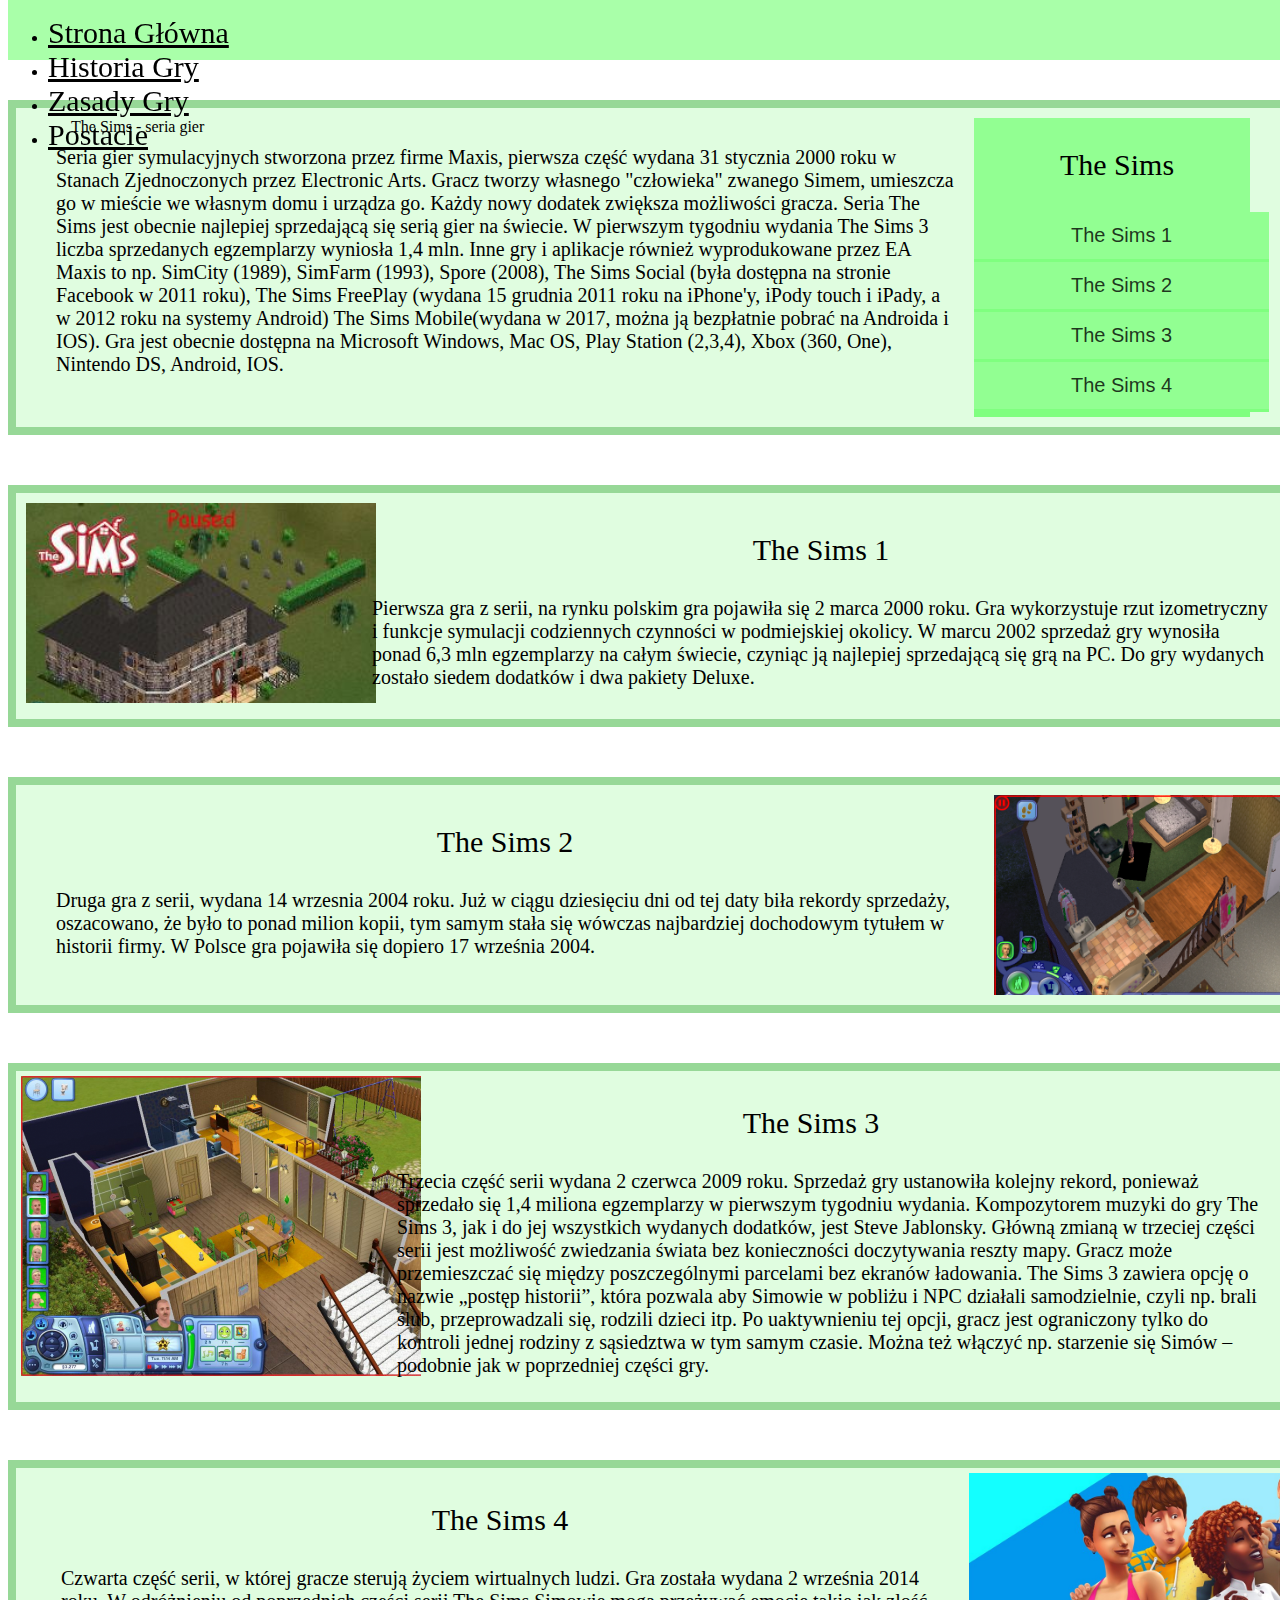
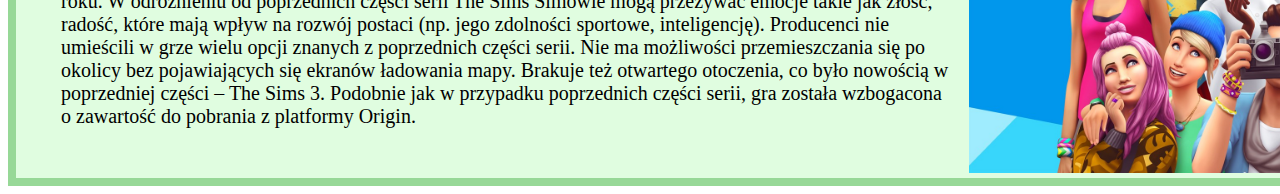
==== index.html @ f1858ad2 "hist" ====
<!DOCTYPE html>
<html lang="en">
<head>
    <meta charset="UTF-8">
    <meta name="viewport" content="width=device-width, initial-scale=1.0">
    <title>The Sims - Strona Główna</title>
    <link rel="stylesheet" href="https://cdn.jsdelivr.net/npm/bootstrap@4.5.3/dist/css/bootstrap.min.css" integrity="sha384-TX8t27EcRE3e/ihU7zmQxVncDAy5uIKz4rEkgIXeMed4M0jlfIDPvg6uqKI2xXr2" crossorigin="anonymous">
    <link rel="stylesheet" href="style.css">
</head>
<body>
  <div id="menu" class="container-fluid background-menu nawigacja">
      <ul class="nav justify-content-center">
        <li class="nav-item">
          <a class="btn nav-link justify-content-center buton" href="index.html">Strona Główna</a>
        </li>
        <li class="nav-item">
          <a class="btn nav-link buton" href="historia.html">Historia Gry</a>
        </li>
        <li class="nav-item">
          <a class="btn nav-link buton" href="zasady.html">Zasady Gry</a>
        </li>
        <li class="nav-item">
            <a class="btn nav-link buton" href="postacie.html">Postacie</a>
        </li>
      </ul>
  </div>

  <div class="ramka">
    <div>
      <div class="h1 tytul3">The Sims - seria gier</div>
      <div class="tekst">Seria gier symulacyjnych stworzona przez firme Maxis, pierwsza część wydana 31 stycznia 2000 roku w Stanach Zjednoczonych przez Electronic Arts. Gracz tworzy własnego "człowieka" zwanego Simem, umieszcza go w mieście we własnym domu i urządza go. Każdy nowy dodatek zwiększa możliwości gracza. Seria The Sims jest obecnie najlepiej sprzedającą się serią gier na świecie. W pierwszym tygodniu wydania The Sims 3 liczba sprzedanych egzemplarzy wyniosła 1,4 mln. Inne gry i aplikacje również wyprodukowane przez EA Maxis to np. SimCity (1989), SimFarm (1993), Spore (2008), The Sims Social (była dostępna na stronie Facebook w 2011 roku), The Sims FreePlay (wydana 15 grudnia 2011 roku na iPhone'y, iPody touch i iPady, a w 2012 roku na systemy Android) The Sims Mobile(wydana w 2017, można ją bezpłatnie pobrać na Androida i IOS). Gra jest obecnie dostępna na Microsoft Windows, Mac OS, Play Station (2,3,4), Xbox (360, One), Nintendo DS, Android, IOS.</div>
    </div>
    <div class="naw2">
      <div class="row col-sm- col-md-6 col-lg-12">
        <div> 
          <p class="tytul2">The Sims</p>
        </div>
        <div>
          <button class="btn opcje">The Sims 1</button>
        </div>
        <div>
          <button class="btn opcje">The Sims 2</button>
        </div>
        <div>
          <button class="btn opcje">The Sims 3</button>
        </div>
        <div>
          <button class="btn opcje">The Sims 4</button>
        </div>
      </div>
    </div>
  </div>
  
  <div class="ramka2">
    <div>
      <div class="zdjecie1"> </div>
    </div>
    <div>
      <div>
        <p class="h2 tytul4">The Sims 1</p>
      </div>
      <div>
        <p class="tekst2">Pierwsza gra z serii, na rynku polskim gra pojawiła się 2 marca 2000 roku. Gra wykorzystuje rzut izometryczny i funkcje symulacji codziennych czynności w podmiejskiej okolicy. W marcu 2002 sprzedaż gry wynosiła ponad 6,3 mln egzemplarzy na całym świecie, czyniąc ją najlepiej sprzedającą się grą na PC. Do gry wydanych zostało siedem dodatków i dwa pakiety Deluxe.</p>
      </div>
    </div>
  </div>

  <div class="ramka3">
    <div>
      <div>
        <p class="h2 tytul5">The Sims 2</p>
      </div>
      <div>
        <p class="tekst3">Druga gra z serii, wydana 14 wrzesnia 2004 roku. Już w ciągu dziesięciu dni od tej daty biła rekordy sprzedaży, oszacowano, że było to ponad milion kopii, tym samym stała się wówczas najbardziej dochodowym tytułem w historii firmy. W Polsce gra pojawiła się dopiero 17 września 2004.</p>
      </div>
    </div>
    <div>
      <div class="zdjecie2"> </div>
    </div>
  </div>

  <div class="ramka4">
    <div>
      <div class="zdjecie3"> </div>
    </div>
    <div>
      <div>
        <p class="h2 tytul6">The Sims 3</p>
      </div>
      <div>
        <p class="tekst4">Trzecia część serii wydana 2 czerwca 2009 roku. Sprzedaż gry ustanowiła kolejny rekord, ponieważ sprzedało się 1,4 miliona egzemplarzy w pierwszym tygodniu wydania. Kompozytorem muzyki do gry The Sims 3, jak i do jej wszystkich wydanych dodatków, jest Steve Jablonsky. Główną zmianą w trzeciej części serii jest możliwość zwiedzania świata bez konieczności doczytywania reszty mapy. Gracz może przemieszczać się między poszczególnymi parcelami bez ekranów ładowania. The Sims 3 zawiera opcję o nazwie „postęp historii”, która pozwala aby Simowie w pobliżu i NPC działali samodzielnie, czyli np. brali ślub, przeprowadzali się, rodzili dzieci itp. Po uaktywnieniu tej opcji, gracz jest ograniczony tylko do kontroli jednej rodziny z sąsiedztwa w tym samym czasie. Można też włączyć np. starzenie się Simów – podobnie jak w poprzedniej części gry.</p>
      </div>
    </div>
  </div>

  <div class="ramka5">
    <div>
      <div>
        <p class="h2 tytul7">The Sims 4</p>
      </div>
      <div>
        <p class="tekst5">Czwarta część serii, w której gracze sterują życiem wirtualnych ludzi. Gra została wydana 2 września 2014 roku. W odróżnieniu od poprzednich części serii The Sims Simowie mogą przeżywać emocje takie jak złość, radość, które mają wpływ na rozwój postaci (np. jego zdolności sportowe, inteligencję). Producenci nie umieścili w grze wielu opcji znanych z poprzednich części serii. Nie ma możliwości przemieszczania się po okolicy bez pojawiających się ekranów ładowania mapy. Brakuje też otwartego otoczenia, co było nowością w poprzedniej części – The Sims 3. Podobnie jak w przypadku poprzednich części serii, gra została wzbogacona o zawartość do pobrania z platformy Origin.</p>
      </div>
    </div>
    <div>
      <div class="zdjecie4"> </div>
    </div>
  </div>

</body>
</html>
---- style.css ----
.nawigacja {
    background-color: #92ff92c9;
    height: 60px;
    width: 100%;
}

.buton {
    color: black;
    width: 250px;
    height: 60px;
    font-size: 30px;
    text-align: center;
}

#menu {
    position: fixed;
    top: 0;
    width: 100%;
}

img {
    width: 100%;
    height: 100%;
}

.ramka {
    display: grid;
    grid-template-columns: 75% 25%;
    background-color: #e0fde0;
    padding: 10px;
    width: 100%;
    border: 8px solid #97d897;
    margin-top: 100px;
}

.tytul3 {
    margin-left: 45px;
}

.tekst {
    margin-top: 10px;
    margin-left: 30px;
    margin-right: 20px;
    color: rgb(0, 0, 0);
    text-align: left;
    font-size: 20px;
}

.naw2 {
    background-color: #92ff92;
    margin-right: 40px;
    border-bottom: 5px solid #7fff7f;
}

.tytul2 {
    font-size: 30px;
    margin-left: 10px;
    text-align: center;
}

.opcje {
    border: none;
    border-bottom: 3px solid #7fff7f;
    background-color:  #92ff92;
    color: rgba(0, 0, 0, 0.8);
    width: 295px;
    height: 50px;
    font-size: 20px;
}

.btn:hover {
    background-color: #6dff41;
}

.tytul4 {
    font-size: 30px;
    margin-left: 10px;
    text-align: center;
}

.ramka2 {
    display: grid;
    grid-template-columns: 25% 75%;
    background-color: #e0fde0;
    padding: 10px;
    width: 100%;
    border: 8px solid #97d897;
    margin-top: 50px;
}

.tekst2 {
    margin-top: 10px;
    margin-left: 30px;
    margin-right: 20px;
    color: rgb(0, 0, 0);
    text-align: left;
    font-size: 20px;
}

.zdjecie1 {
    background-image: url(./img/ts1/klkjg.jpg);
    background-repeat: no-repeat;
    background-size: cover;
    width: 350px;
    height: 200px;
}

.ramka3 {
    display: grid;
    grid-template-columns: 75% 25%;
    background-color: #e0fde0;
    padding: 10px;
    width: 100%;
    border: 8px solid #97d897;
    margin-top: 50px;
}

.tytul5 {
    font-size: 30px;
    margin-left: 10px;
    text-align: center;
}

.tekst3 {
    margin-top: 10px;
    margin-left: 30px;
    margin-right: 20px;
    color: rgb(0, 0, 0);
    text-align: left;
    font-size: 20px;
}

.zdjecie2 {
    background-image: url(./img/ts2/Zrzut\ ekranu\ \(12\).png);
    background-repeat: no-repeat;
    background-size: cover;
    width: 350px;
    height: 200px;
    margin-left: 20px;
}

.ramka4 {
    display: grid;
    grid-template-columns: 25% 75%;
    background-color: #e0fde0;
    padding: 5px;
    width: 100%;
    border: 8px solid #97d897;
    margin-top: 50px;
}

.zdjecie3 {
    background-image: url(./img/ts3/ingame_16x9.jpg);
    background-repeat: no-repeat;
    background-size: cover;
    width: 400px;
    height: 300px;
}

.tytul6 {
    font-size: 30px;
    text-align: center;
}

.tekst4 {
    margin-top: 10px;
    margin-left: 60px;
    margin-right: 20px;
    color: rgb(0, 0, 0);
    text-align: left;
    font-size: 20px;
}

.ramka5 {
    display: grid;
    grid-template-columns: 75% 25%;
    background-color: #e0fde0;
    padding: 5px;
    width: 100%;
    border: 8px solid #97d897;
    margin-top: 50px;
}

.tytul7 {
    font-size: 30px;
    margin-left: 10px;
    text-align: center;
}

.tekst5 {
    margin-top: 10px;
    margin-right: 20px;
    margin-left: 40px;
    color: rgb(0, 0, 0);
    text-align: left;
    font-size: 20px;
}

.zdjecie4 {
    background-image: url(./img/ts4/the-sims.jpg);
    background-repeat: no-repeat;
    background-size: cover;
    width: 400px;
    height: 300px;
}
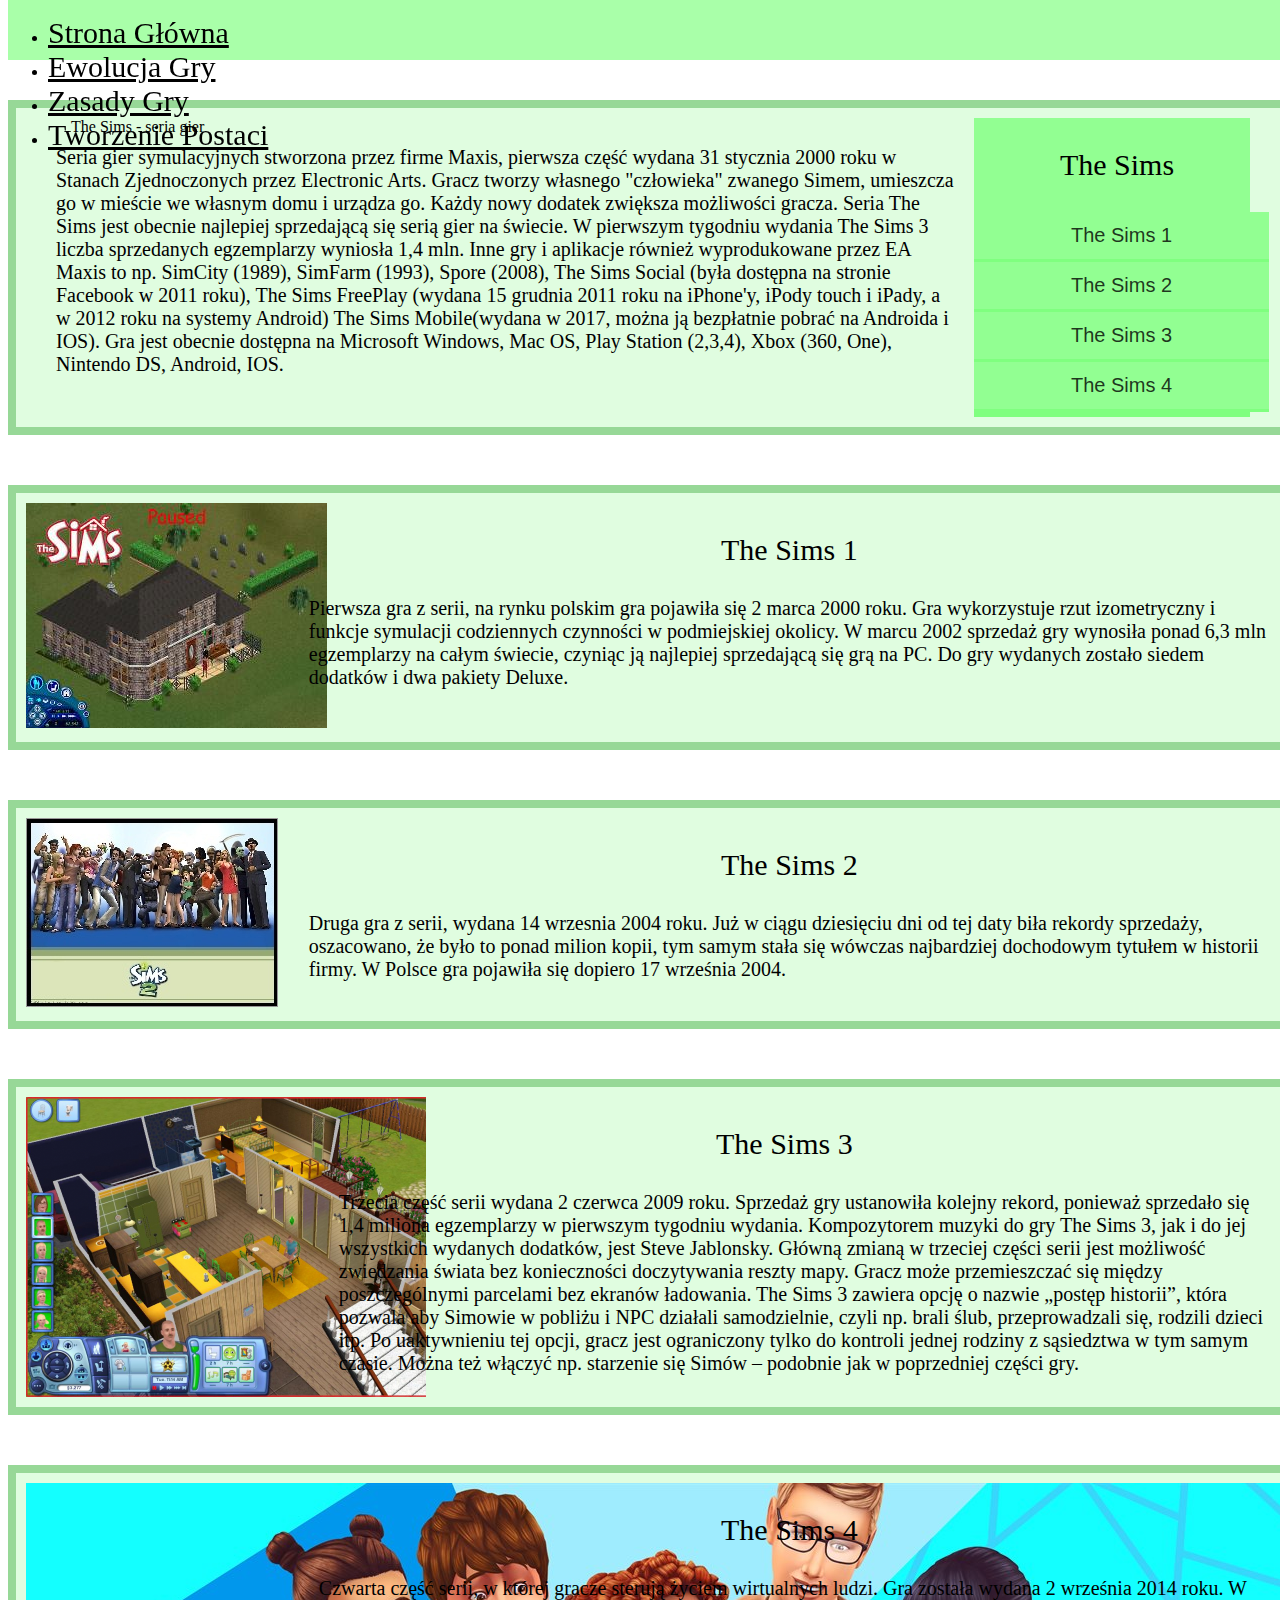
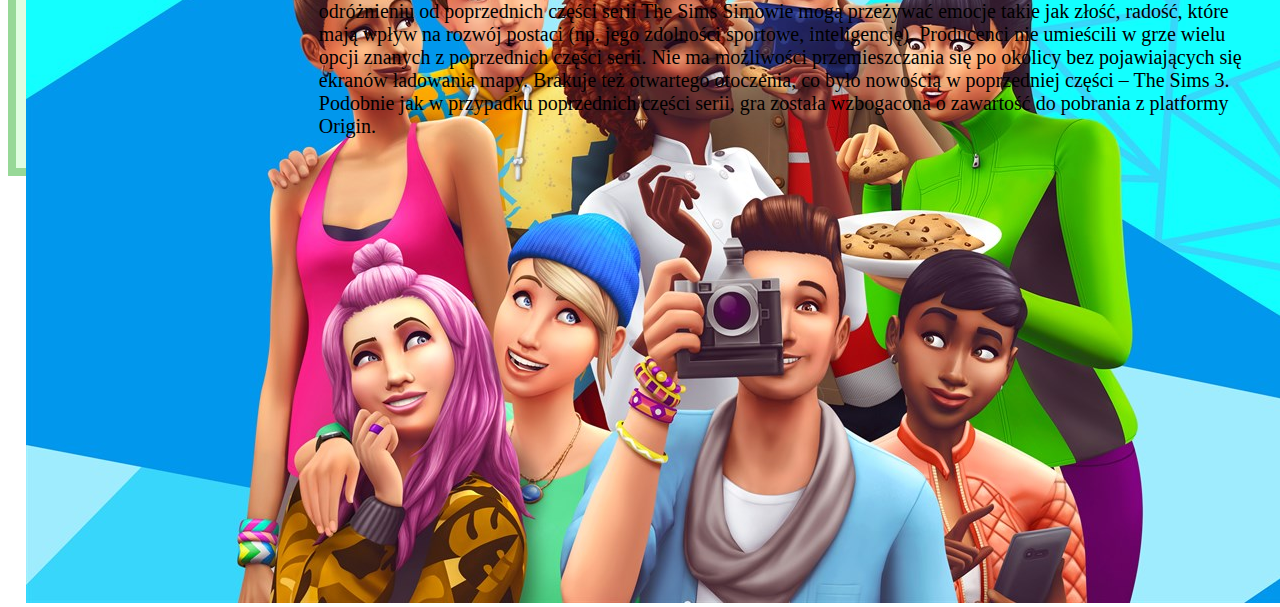
==== commit b655bdf7: "galeria" ====
--- a/index.html
+++ b/index.html
@@ -14,13 +14,13 @@
           <a class="btn nav-link justify-content-center buton" href="index.html">Strona Główna</a>
         </li>
         <li class="nav-item">
-          <a class="btn nav-link buton" href="historia.html">Historia Gry</a>
+          <a class="btn nav-link buton" href="ewolucja.html">Ewolucja Gry</a>
         </li>
         <li class="nav-item">
           <a class="btn nav-link buton" href="zasady.html">Zasady Gry</a>
         </li>
         <li class="nav-item">
-            <a class="btn nav-link buton" href="postacie.html">Postacie</a>
+            <a class="btn nav-link buton" href="postacie.html">Tworzenie Postaci</a>
         </li>
       </ul>
   </div>
@@ -53,7 +53,7 @@
   
   <div class="ramka2">
     <div>
-      <div class="zdjecie1"> </div>
+      <div><img src="./img/ts1/klkjg.jpg" alt=""> </div>
     </div>
     <div>
       <div>
@@ -65,7 +65,10 @@
     </div>
   </div>
 
-  <div class="ramka3">
+  <div class="ramka2">
+    <div>
+      <div class="zdjecie2"><img src="./img/ts2/postacie-2-sims-the-policjant.jpeg" alt=""> </div>
+    </div>
     <div>
       <div>
         <p class="h2 tytul5">The Sims 2</p>
@@ -74,12 +77,9 @@
         <p class="tekst3">Druga gra z serii, wydana 14 wrzesnia 2004 roku. Już w ciągu dziesięciu dni od tej daty biła rekordy sprzedaży, oszacowano, że było to ponad milion kopii, tym samym stała się wówczas najbardziej dochodowym tytułem w historii firmy. W Polsce gra pojawiła się dopiero 17 września 2004.</p>
       </div>
     </div>
-    <div>
-      <div class="zdjecie2"> </div>
-    </div>
   </div>
 
-  <div class="ramka4">
+  <div class="ramka2">
     <div>
       <div class="zdjecie3"> </div>
     </div>
@@ -93,7 +93,10 @@
     </div>
   </div>
 
-  <div class="ramka5">
+  <div class="ramka2">
+    <div>
+      <div class="zdjecie4"><img src="./img/ts4/the-sims.jpg" alt=""> </div>
+    </div>
     <div>
       <div>
         <p class="h2 tytul7">The Sims 4</p>
@@ -102,9 +105,6 @@
         <p class="tekst5">Czwarta część serii, w której gracze sterują życiem wirtualnych ludzi. Gra została wydana 2 września 2014 roku. W odróżnieniu od poprzednich części serii The Sims Simowie mogą przeżywać emocje takie jak złość, radość, które mają wpływ na rozwój postaci (np. jego zdolności sportowe, inteligencję). Producenci nie umieścili w grze wielu opcji znanych z poprzednich części serii. Nie ma możliwości przemieszczania się po okolicy bez pojawiających się ekranów ładowania mapy. Brakuje też otwartego otoczenia, co było nowością w poprzedniej części – The Sims 3. Podobnie jak w przypadku poprzednich części serii, gra została wzbogacona o zawartość do pobrania z platformy Origin.</p>
       </div>
     </div>
-    <div>
-      <div class="zdjecie4"> </div>
-    </div>
   </div>
 
 </body>
--- a/style.css
+++ b/style.css
@@ -7,7 +7,7 @@
 
 .buton {
     color: black;
-    width: 250px;
+    width: 350px;
     height: 60px;
     font-size: 30px;
     text-align: center;
@@ -17,11 +17,6 @@
     position: fixed;
     top: 0;
     width: 100%;
-}
-
-img {
-    width: 100%;
-    height: 100%;
 }
 
 .ramka {
@@ -81,7 +76,7 @@
 
 .ramka2 {
     display: grid;
-    grid-template-columns: 25% 75%;
+    grid-template-columns: 20% 80%;
     background-color: #e0fde0;
     padding: 10px;
     width: 100%;
@@ -96,24 +91,6 @@
     color: rgb(0, 0, 0);
     text-align: left;
     font-size: 20px;
-}
-
-.zdjecie1 {
-    background-image: url(./img/ts1/klkjg.jpg);
-    background-repeat: no-repeat;
-    background-size: cover;
-    width: 350px;
-    height: 200px;
-}
-
-.ramka3 {
-    display: grid;
-    grid-template-columns: 75% 25%;
-    background-color: #e0fde0;
-    padding: 10px;
-    width: 100%;
-    border: 8px solid #97d897;
-    margin-top: 50px;
 }
 
 .tytul5 {
@@ -132,22 +109,8 @@
 }
 
 .zdjecie2 {
-    background-image: url(./img/ts2/Zrzut\ ekranu\ \(12\).png);
-    background-repeat: no-repeat;
-    background-size: cover;
-    width: 350px;
-    height: 200px;
-    margin-left: 20px;
-}
-
-.ramka4 {
-    display: grid;
-    grid-template-columns: 25% 75%;
-    background-color: #e0fde0;
-    padding: 5px;
     width: 100%;
-    border: 8px solid #97d897;
-    margin-top: 50px;
+    height: 100%;
 }
 
 .zdjecie3 {
@@ -172,16 +135,6 @@
     font-size: 20px;
 }
 
-.ramka5 {
-    display: grid;
-    grid-template-columns: 75% 25%;
-    background-color: #e0fde0;
-    padding: 5px;
-    width: 100%;
-    border: 8px solid #97d897;
-    margin-top: 50px;
-}
-
 .tytul7 {
     font-size: 30px;
     margin-left: 10px;
@@ -198,9 +151,18 @@
 }
 
 .zdjecie4 {
-    background-image: url(./img/ts4/the-sims.jpg);
-    background-repeat: no-repeat;
-    background-size: cover;
-    width: 400px;
+    width: 300px;
+    height: 200px;
+}
+
+.galeria1 {
+    display: grid;
+    grid-template-columns: auto auto auto auto auto;
+    grid-column-gap: 10px;
+    grid-row: 10px;
+}
+
+.item1 {
+    width: 250px;
     height: 300px;
-}
+}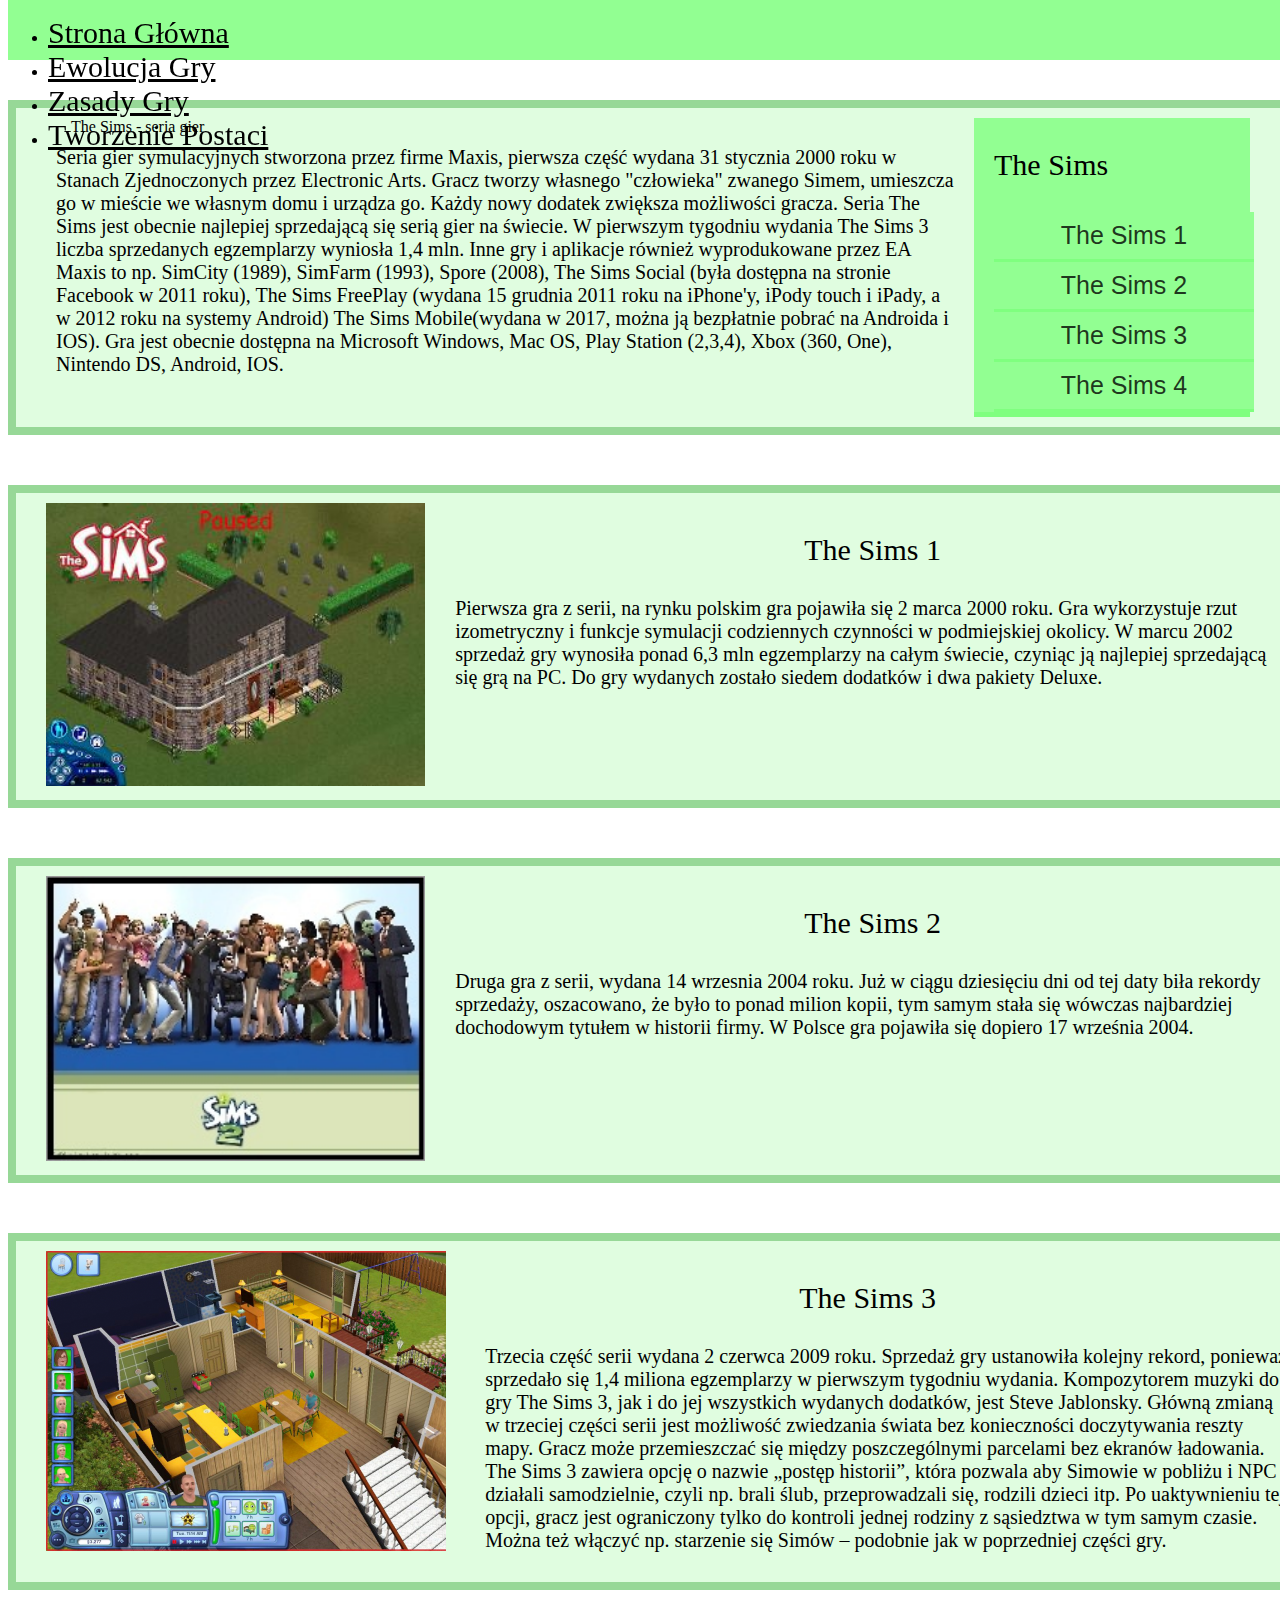
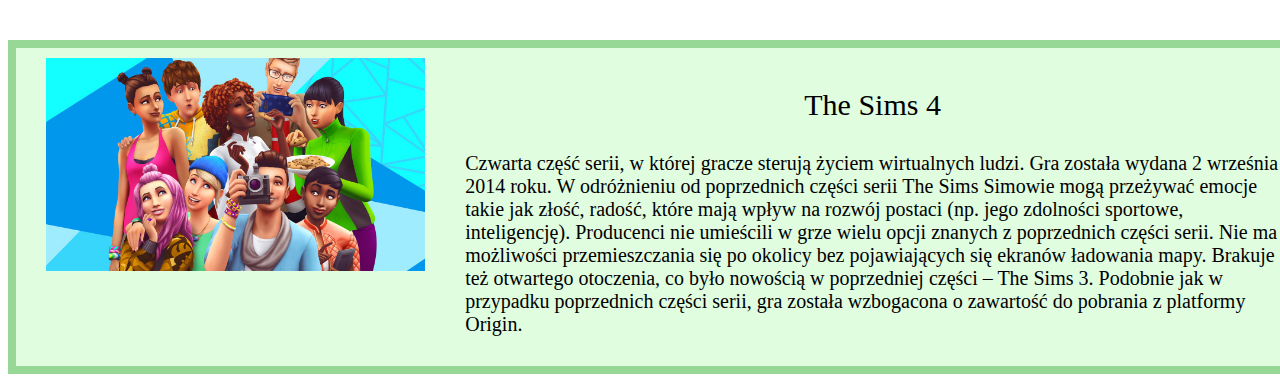
==== commit 46eb9d32: "galeri" ====
--- a/index.html
+++ b/index.html
@@ -25,13 +25,13 @@
       </ul>
   </div>
 
-  <div class="ramka">
+  <div class="ramka col-sm-12 col-md-12 col-lg-12">
     <div>
       <div class="h1 tytul3">The Sims - seria gier</div>
       <div class="tekst">Seria gier symulacyjnych stworzona przez firme Maxis, pierwsza część wydana 31 stycznia 2000 roku w Stanach Zjednoczonych przez Electronic Arts. Gracz tworzy własnego "człowieka" zwanego Simem, umieszcza go w mieście we własnym domu i urządza go. Każdy nowy dodatek zwiększa możliwości gracza. Seria The Sims jest obecnie najlepiej sprzedającą się serią gier na świecie. W pierwszym tygodniu wydania The Sims 3 liczba sprzedanych egzemplarzy wyniosła 1,4 mln. Inne gry i aplikacje również wyprodukowane przez EA Maxis to np. SimCity (1989), SimFarm (1993), Spore (2008), The Sims Social (była dostępna na stronie Facebook w 2011 roku), The Sims FreePlay (wydana 15 grudnia 2011 roku na iPhone'y, iPody touch i iPady, a w 2012 roku na systemy Android) The Sims Mobile(wydana w 2017, można ją bezpłatnie pobrać na Androida i IOS). Gra jest obecnie dostępna na Microsoft Windows, Mac OS, Play Station (2,3,4), Xbox (360, One), Nintendo DS, Android, IOS.</div>
     </div>
     <div class="naw2">
-      <div class="row col-sm- col-md-6 col-lg-12">
+      <div class="row ">
         <div> 
           <p class="tytul2">The Sims</p>
         </div>
@@ -51,7 +51,7 @@
     </div>
   </div>
   
-  <div class="ramka2">
+  <div class="ramka2 col-sm-12 col-md-12 col-lg-12">
     <div>
       <div><img src="./img/ts1/klkjg.jpg" alt=""> </div>
     </div>
@@ -65,7 +65,7 @@
     </div>
   </div>
 
-  <div class="ramka2">
+  <div class="ramka2 col-sm-12 col-md-12 col-lg-12">
     <div>
       <div class="zdjecie2"><img src="./img/ts2/postacie-2-sims-the-policjant.jpeg" alt=""> </div>
     </div>
@@ -79,7 +79,7 @@
     </div>
   </div>
 
-  <div class="ramka2">
+  <div class="ramka2 col-sm-12 col-md-12 col-lg-12">
     <div>
       <div class="zdjecie3"> </div>
     </div>
@@ -93,7 +93,7 @@
     </div>
   </div>
 
-  <div class="ramka2">
+  <div class="ramka2 col-sm-12 col-md-12 col-lg-12">
     <div>
       <div class="zdjecie4"><img src="./img/ts4/the-sims.jpg" alt=""> </div>
     </div>
--- a/style.css
+++ b/style.css
@@ -1,13 +1,12 @@
-
 .nawigacja {
-    background-color: #92ff92c9;
+    background-color: #92ff92;
     height: 60px;
     width: 100%;
 }
 
 .buton {
     color: black;
-    width: 350px;
+    width: 330px;
     height: 60px;
     font-size: 30px;
     text-align: center;
@@ -50,8 +49,7 @@
 
 .tytul2 {
     font-size: 30px;
-    margin-left: 10px;
-    text-align: center;
+    margin-left: 20px;
 }
 
 .opcje {
@@ -59,9 +57,10 @@
     border-bottom: 3px solid #7fff7f;
     background-color:  #92ff92;
     color: rgba(0, 0, 0, 0.8);
-    width: 295px;
+    width: 260px;
     height: 50px;
-    font-size: 20px;
+    font-size: 25px;
+    margin-left: 20px;
 }
 
 .btn:hover {
@@ -76,12 +75,13 @@
 
 .ramka2 {
     display: grid;
-    grid-template-columns: 20% 80%;
+    grid-template-columns: 30% 70%;
     background-color: #e0fde0;
     padding: 10px;
     width: 100%;
     border: 8px solid #97d897;
     margin-top: 50px;
+    padding-left: 30px;
 }
 
 .tekst2 {
@@ -106,11 +106,6 @@
     color: rgb(0, 0, 0);
     text-align: left;
     font-size: 20px;
-}
-
-.zdjecie2 {
-    width: 100%;
-    height: 100%;
 }
 
 .zdjecie3 {
@@ -150,19 +145,22 @@
     font-size: 20px;
 }
 
-.zdjecie4 {
-    width: 300px;
-    height: 200px;
+.ts {
+    margin-top: 90px;
+    color: black;
+    font-size: 60px;
+    text-align: center;
 }
 
-.galeria1 {
+.galeria {
     display: grid;
-    grid-template-columns: auto auto auto auto auto;
-    grid-column-gap: 10px;
-    grid-row: 10px;
+    grid-template-columns: auto auto auto;
+    margin-top: 50px;
+    margin-bottom: 70px;
 }
 
-.item1 {
-    width: 250px;
-    height: 300px;
-}+img {
+    width: 100%;
+    height: 100%;
+}
+
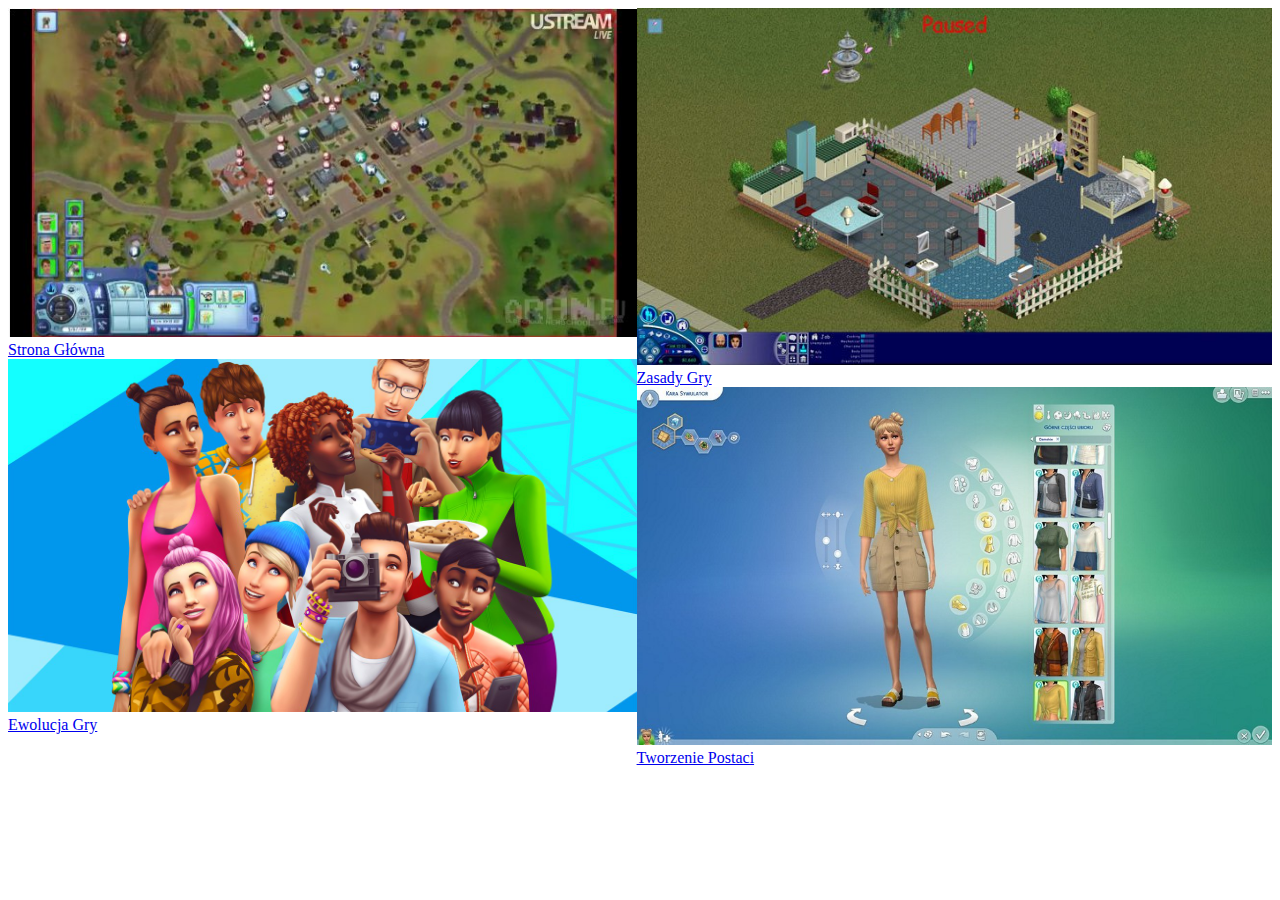
==== commit 2df53f9f: "postaci" ====
--- a/index.html
+++ b/index.html
@@ -3,109 +3,42 @@
 <head>
     <meta charset="UTF-8">
     <meta name="viewport" content="width=device-width, initial-scale=1.0">
-    <title>The Sims - Strona Główna</title>
+    <title>The Sims - Kategorie</title>
     <link rel="stylesheet" href="https://cdn.jsdelivr.net/npm/bootstrap@4.5.3/dist/css/bootstrap.min.css" integrity="sha384-TX8t27EcRE3e/ihU7zmQxVncDAy5uIKz4rEkgIXeMed4M0jlfIDPvg6uqKI2xXr2" crossorigin="anonymous">
     <link rel="stylesheet" href="style.css">
 </head>
 <body>
-  <div id="menu" class="container-fluid background-menu nawigacja">
-      <ul class="nav justify-content-center">
-        <li class="nav-item">
-          <a class="btn nav-link justify-content-center buton" href="index.html">Strona Główna</a>
-        </li>
-        <li class="nav-item">
-          <a class="btn nav-link buton" href="ewolucja.html">Ewolucja Gry</a>
-        </li>
-        <li class="nav-item">
-          <a class="btn nav-link buton" href="zasady.html">Zasady Gry</a>
-        </li>
-        <li class="nav-item">
-            <a class="btn nav-link buton" href="postacie.html">Tworzenie Postaci</a>
-        </li>
-      </ul>
-  </div>
-
-  <div class="ramka col-sm-12 col-md-12 col-lg-12">
-    <div>
-      <div class="h1 tytul3">The Sims - seria gier</div>
-      <div class="tekst">Seria gier symulacyjnych stworzona przez firme Maxis, pierwsza część wydana 31 stycznia 2000 roku w Stanach Zjednoczonych przez Electronic Arts. Gracz tworzy własnego "człowieka" zwanego Simem, umieszcza go w mieście we własnym domu i urządza go. Każdy nowy dodatek zwiększa możliwości gracza. Seria The Sims jest obecnie najlepiej sprzedającą się serią gier na świecie. W pierwszym tygodniu wydania The Sims 3 liczba sprzedanych egzemplarzy wyniosła 1,4 mln. Inne gry i aplikacje również wyprodukowane przez EA Maxis to np. SimCity (1989), SimFarm (1993), Spore (2008), The Sims Social (była dostępna na stronie Facebook w 2011 roku), The Sims FreePlay (wydana 15 grudnia 2011 roku na iPhone'y, iPody touch i iPady, a w 2012 roku na systemy Android) The Sims Mobile(wydana w 2017, można ją bezpłatnie pobrać na Androida i IOS). Gra jest obecnie dostępna na Microsoft Windows, Mac OS, Play Station (2,3,4), Xbox (360, One), Nintendo DS, Android, IOS.</div>
-    </div>
-    <div class="naw2">
-      <div class="row ">
-        <div> 
-          <p class="tytul2">The Sims</p>
+    <div class="str1 col-sm-12 col-md-6 col-lg-12">
+        <div>
+            <div class="card">
+                <img class="card-img-top" src="./img/ts3/15.jpg" alt="Card image cap">
+                <div class="card-body">
+                  <a href="strona główna.html" class="btn btn-secondary przyciski"> Strona Główna </a>
+                </div>
+            </div>
+            <div class="card">
+                <img class="card-img-top" src="./img/ts4/the-sims.jpg" alt="Card image cap">
+                <div class="card-body">
+                  <a href="ewolucja.html" class="btn btn-secondary przyciski"> Ewolucja Gry </a>
+                </div>
+            </div>
         </div>
         <div>
-          <button class="btn opcje">The Sims 1</button>
+            <div class="card">
+                <img class="card-img-top" src="./img/ts1/296319421.jpg" alt="Card image cap">
+                <div class="card-body">
+                  <a href="zasady.html" class="btn btn-secondary przyciski"> Zasady Gry </a>
+                </div>
+            </div>
+            <div class="card">
+                <img class="card-img-top" src="./img/ts4/1e51d545424c99deef03fa9d1d1f.jpg" alt="Card image cap">
+                <div class="card-body">
+                  <a href="postacie.html" class="btn btn-secondary przyciski"> Tworzenie Postaci </a>
+                </div>
+            </div>
         </div>
-        <div>
-          <button class="btn opcje">The Sims 2</button>
-        </div>
-        <div>
-          <button class="btn opcje">The Sims 3</button>
-        </div>
-        <div>
-          <button class="btn opcje">The Sims 4</button>
-        </div>
-      </div>
     </div>
-  </div>
-  
-  <div class="ramka2 col-sm-12 col-md-12 col-lg-12">
-    <div>
-      <div><img src="./img/ts1/klkjg.jpg" alt=""> </div>
-    </div>
-    <div>
-      <div>
-        <p class="h2 tytul4">The Sims 1</p>
-      </div>
-      <div>
-        <p class="tekst2">Pierwsza gra z serii, na rynku polskim gra pojawiła się 2 marca 2000 roku. Gra wykorzystuje rzut izometryczny i funkcje symulacji codziennych czynności w podmiejskiej okolicy. W marcu 2002 sprzedaż gry wynosiła ponad 6,3 mln egzemplarzy na całym świecie, czyniąc ją najlepiej sprzedającą się grą na PC. Do gry wydanych zostało siedem dodatków i dwa pakiety Deluxe.</p>
-      </div>
-    </div>
-  </div>
 
-  <div class="ramka2 col-sm-12 col-md-12 col-lg-12">
-    <div>
-      <div class="zdjecie2"><img src="./img/ts2/postacie-2-sims-the-policjant.jpeg" alt=""> </div>
-    </div>
-    <div>
-      <div>
-        <p class="h2 tytul5">The Sims 2</p>
-      </div>
-      <div>
-        <p class="tekst3">Druga gra z serii, wydana 14 wrzesnia 2004 roku. Już w ciągu dziesięciu dni od tej daty biła rekordy sprzedaży, oszacowano, że było to ponad milion kopii, tym samym stała się wówczas najbardziej dochodowym tytułem w historii firmy. W Polsce gra pojawiła się dopiero 17 września 2004.</p>
-      </div>
-    </div>
-  </div>
-
-  <div class="ramka2 col-sm-12 col-md-12 col-lg-12">
-    <div>
-      <div class="zdjecie3"> </div>
-    </div>
-    <div>
-      <div>
-        <p class="h2 tytul6">The Sims 3</p>
-      </div>
-      <div>
-        <p class="tekst4">Trzecia część serii wydana 2 czerwca 2009 roku. Sprzedaż gry ustanowiła kolejny rekord, ponieważ sprzedało się 1,4 miliona egzemplarzy w pierwszym tygodniu wydania. Kompozytorem muzyki do gry The Sims 3, jak i do jej wszystkich wydanych dodatków, jest Steve Jablonsky. Główną zmianą w trzeciej części serii jest możliwość zwiedzania świata bez konieczności doczytywania reszty mapy. Gracz może przemieszczać się między poszczególnymi parcelami bez ekranów ładowania. The Sims 3 zawiera opcję o nazwie „postęp historii”, która pozwala aby Simowie w pobliżu i NPC działali samodzielnie, czyli np. brali ślub, przeprowadzali się, rodzili dzieci itp. Po uaktywnieniu tej opcji, gracz jest ograniczony tylko do kontroli jednej rodziny z sąsiedztwa w tym samym czasie. Można też włączyć np. starzenie się Simów – podobnie jak w poprzedniej części gry.</p>
-      </div>
-    </div>
-  </div>
-
-  <div class="ramka2 col-sm-12 col-md-12 col-lg-12">
-    <div>
-      <div class="zdjecie4"><img src="./img/ts4/the-sims.jpg" alt=""> </div>
-    </div>
-    <div>
-      <div>
-        <p class="h2 tytul7">The Sims 4</p>
-      </div>
-      <div>
-        <p class="tekst5">Czwarta część serii, w której gracze sterują życiem wirtualnych ludzi. Gra została wydana 2 września 2014 roku. W odróżnieniu od poprzednich części serii The Sims Simowie mogą przeżywać emocje takie jak złość, radość, które mają wpływ na rozwój postaci (np. jego zdolności sportowe, inteligencję). Producenci nie umieścili w grze wielu opcji znanych z poprzednich części serii. Nie ma możliwości przemieszczania się po okolicy bez pojawiających się ekranów ładowania mapy. Brakuje też otwartego otoczenia, co było nowością w poprzedniej części – The Sims 3. Podobnie jak w przypadku poprzednich części serii, gra została wzbogacona o zawartość do pobrania z platformy Origin.</p>
-      </div>
-    </div>
-  </div>
 
 </body>
 </html>--- a/style.css
+++ b/style.css
@@ -1,3 +1,12 @@
+.str1 {
+    display: grid;
+    grid-template-columns: auto auto;
+}
+
+.przyciski {
+    width: 650px;
+}
+
 .nawigacja {
     background-color: #92ff92;
     height: 60px;
@@ -15,7 +24,7 @@
 #menu {
     position: fixed;
     top: 0;
-    width: 100%;
+    z-index: 10;
 }
 
 .ramka {
@@ -146,7 +155,7 @@
 }
 
 .ts {
-    margin-top: 90px;
+    margin-top: 80px;
     color: black;
     font-size: 60px;
     text-align: center;
@@ -157,6 +166,8 @@
     grid-template-columns: auto auto auto;
     margin-top: 50px;
     margin-bottom: 70px;
+    margin-left: 100px;
+    padding: 0;
 }
 
 img {
@@ -164,3 +175,14 @@
     height: 100%;
 }
 
+
+
+.tspostaci {
+    display: grid;
+    grid-template-columns: 50% 50%;
+}
+
+.tspostaci2 {
+    display: grid;
+    grid-template-columns: 30% 70%;
+}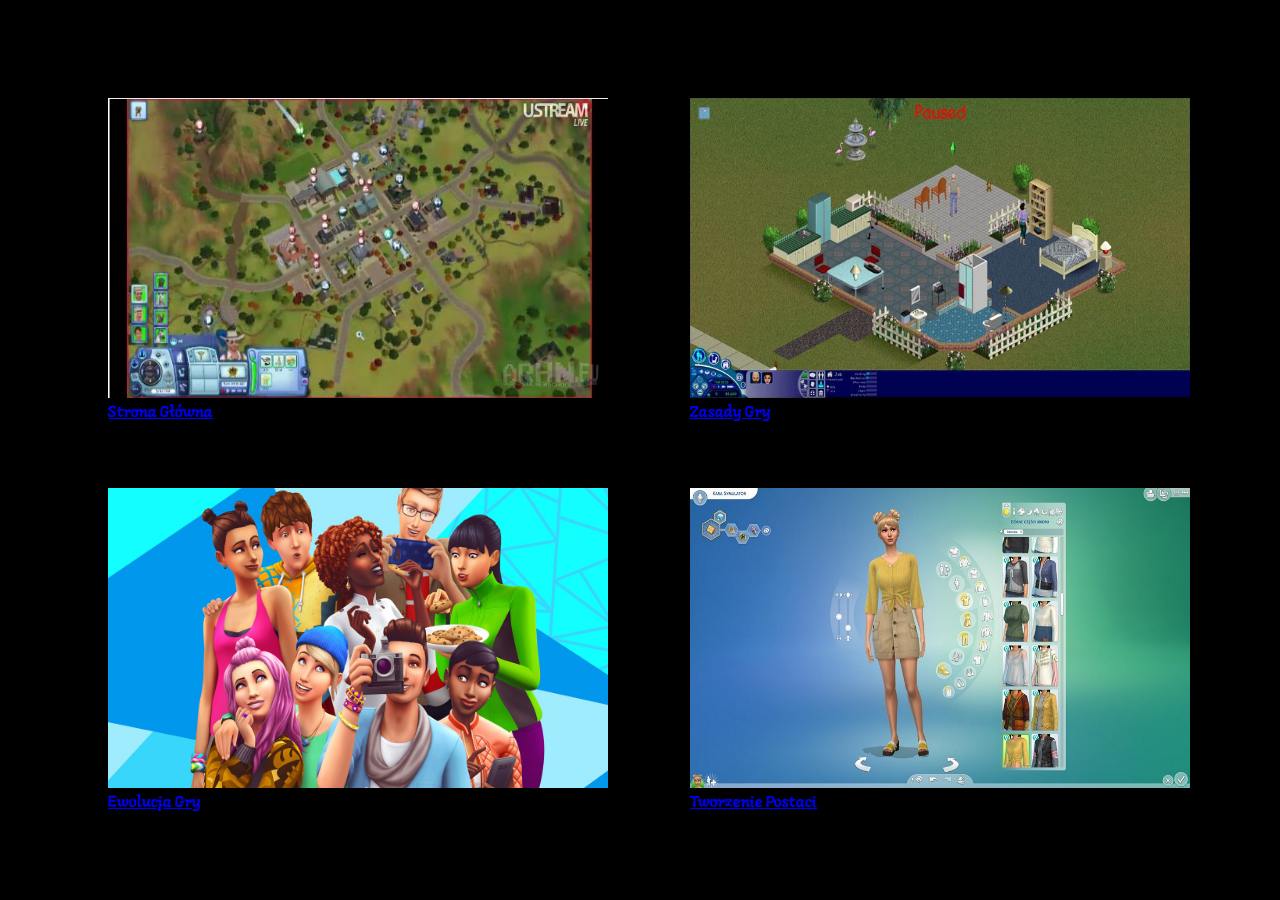
==== commit a68e46c2: "zasady" ====
--- a/index.html
+++ b/index.html
@@ -5,33 +5,34 @@
     <meta name="viewport" content="width=device-width, initial-scale=1.0">
     <title>The Sims - Kategorie</title>
     <link rel="stylesheet" href="https://cdn.jsdelivr.net/npm/bootstrap@4.5.3/dist/css/bootstrap.min.css" integrity="sha384-TX8t27EcRE3e/ihU7zmQxVncDAy5uIKz4rEkgIXeMed4M0jlfIDPvg6uqKI2xXr2" crossorigin="anonymous">
+    <link rel="preconnect" href="https://fonts.gstatic.com"><link href="https://fonts.googleapis.com/css2?family=Langar&display=swap" rel="stylesheet">
     <link rel="stylesheet" href="style.css">
 </head>
 <body>
-    <div class="str1 col-sm-12 col-md-6 col-lg-12">
+    <div class="str1">
         <div>
-            <div class="card">
-                <img class="card-img-top" src="./img/ts3/15.jpg" alt="Card image cap">
+            <div class="cardy1">
+                <img class="card-img-top" src="./img/ts3/15.jpg" alt="">
                 <div class="card-body">
                   <a href="strona główna.html" class="btn btn-secondary przyciski"> Strona Główna </a>
                 </div>
             </div>
-            <div class="card">
-                <img class="card-img-top" src="./img/ts4/the-sims.jpg" alt="Card image cap">
+            <div class="cardy1">
+                <img class="card-img-top" src="./img/ts4/the-sims.jpg" alt="">
                 <div class="card-body">
                   <a href="ewolucja.html" class="btn btn-secondary przyciski"> Ewolucja Gry </a>
                 </div>
             </div>
         </div>
         <div>
-            <div class="card">
-                <img class="card-img-top" src="./img/ts1/296319421.jpg" alt="Card image cap">
+            <div class="cardy1">
+                <img class="card-img-top" src="./img/ts1/296319421.jpg" alt="">
                 <div class="card-body">
                   <a href="zasady.html" class="btn btn-secondary przyciski"> Zasady Gry </a>
                 </div>
             </div>
-            <div class="card">
-                <img class="card-img-top" src="./img/ts4/1e51d545424c99deef03fa9d1d1f.jpg" alt="Card image cap">
+            <div class="cardy1">
+                <img class="card-img-top" src="./img/ts4/1e51d545424c99deef03fa9d1d1f.jpg" alt="">
                 <div class="card-body">
                   <a href="postacie.html" class="btn btn-secondary przyciski"> Tworzenie Postaci </a>
                 </div>
--- a/style.css
+++ b/style.css
@@ -1,23 +1,38 @@
+body {
+    background-color: black;
+}
+
+.cardy1{
+    width: 500px;
+    height: 300px;
+    margin-top: 90px;
+}
+
 .str1 {
     display: grid;
     grid-template-columns: auto auto;
+    margin-left: 100px;
 }
 
 .przyciski {
-    width: 650px;
+    width: 450px;
+    height: 50px;
+    padding-top: 10px;
+    font-family: Langar;
 }
 
 .nawigacja {
-    background-color: #92ff92;
+    background-color: #3a3b3ad3;
     height: 60px;
     width: 100%;
+    font-family: Langar;
 }
 
 .buton {
-    color: black;
-    width: 330px;
+    color: rgb(255, 255, 255);
+    width: 260px;
     height: 60px;
-    font-size: 30px;
+    font-size: 25px;
     text-align: center;
 }
 
@@ -30,91 +45,67 @@
 .ramka {
     display: grid;
     grid-template-columns: 75% 25%;
-    background-color: #e0fde0;
+    background-color: #525252c7;
     padding: 10px;
     width: 100%;
-    border: 8px solid #97d897;
+    border: 8px solid #1d1d1d;
     margin-top: 100px;
 }
 
 .tytul3 {
     margin-left: 45px;
+    color: white;
+    font-family: Langar;
 }
 
 .tekst {
     margin-top: 10px;
     margin-left: 30px;
     margin-right: 20px;
-    color: rgb(0, 0, 0);
+    color: white;
     text-align: left;
-    font-size: 20px;
+    font-size: 22px;
 }
 
 .naw2 {
-    background-color: #92ff92;
+    background-color:  #3a3b3a;
     margin-right: 40px;
-    border-bottom: 5px solid #7fff7f;
+    border-bottom: 5px solid #000000;
 }
 
 .tytul2 {
     font-size: 30px;
     margin-left: 20px;
+    color: white;
+    font-family: Langar;
 }
 
 .opcje {
     border: none;
-    border-bottom: 3px solid #7fff7f;
-    background-color:  #92ff92;
-    color: rgba(0, 0, 0, 0.8);
+    border-bottom: 3px solid #000000;
+    background-color:  #3a3b3a;
+    color: white;
     width: 260px;
     height: 50px;
     font-size: 25px;
     margin-left: 20px;
+    font-family: Langar;
 }
 
 .btn:hover {
-    background-color: #6dff41;
-}
-
-.tytul4 {
-    font-size: 30px;
-    margin-left: 10px;
-    text-align: center;
+    background-color: #1d1d1dc2;
+    color: rgb(255, 255, 255);
 }
 
 .ramka2 {
     display: grid;
     grid-template-columns: 30% 70%;
-    background-color: #e0fde0;
+    background-color: #525252c7;
     padding: 10px;
     width: 100%;
-    border: 8px solid #97d897;
-    margin-top: 50px;
+    border: 8px solid #1d1d1d;
+    margin-top: 60px;
     padding-left: 30px;
-}
-
-.tekst2 {
-    margin-top: 10px;
-    margin-left: 30px;
-    margin-right: 20px;
-    color: rgb(0, 0, 0);
-    text-align: left;
-    font-size: 20px;
-}
-
-.tytul5 {
-    font-size: 30px;
-    margin-left: 10px;
-    text-align: center;
-}
-
-.tekst3 {
-    margin-top: 10px;
-    margin-left: 30px;
-    margin-right: 20px;
-    color: rgb(0, 0, 0);
-    text-align: left;
-    font-size: 20px;
 }
 
 .zdjecie3 {
@@ -125,40 +116,12 @@
     height: 300px;
 }
 
-.tytul6 {
-    font-size: 30px;
-    text-align: center;
-}
-
-.tekst4 {
-    margin-top: 10px;
-    margin-left: 60px;
-    margin-right: 20px;
-    color: rgb(0, 0, 0);
-    text-align: left;
-    font-size: 20px;
-}
-
-.tytul7 {
-    font-size: 30px;
-    margin-left: 10px;
-    text-align: center;
-}
-
-.tekst5 {
-    margin-top: 10px;
-    margin-right: 20px;
-    margin-left: 40px;
-    color: rgb(0, 0, 0);
-    text-align: left;
-    font-size: 20px;
-}
-
 .ts {
     margin-top: 80px;
-    color: black;
+    color: rgb(255, 255, 255);
     font-size: 60px;
     text-align: center;
+    font-family: Langar;
 }
 
 .galeria {
@@ -175,8 +138,6 @@
     height: 100%;
 }
 
-
-
 .tspostaci {
     display: grid;
     grid-template-columns: 50% 50%;
@@ -185,4 +146,4 @@
 .tspostaci2 {
     display: grid;
     grid-template-columns: 30% 70%;
-}+}
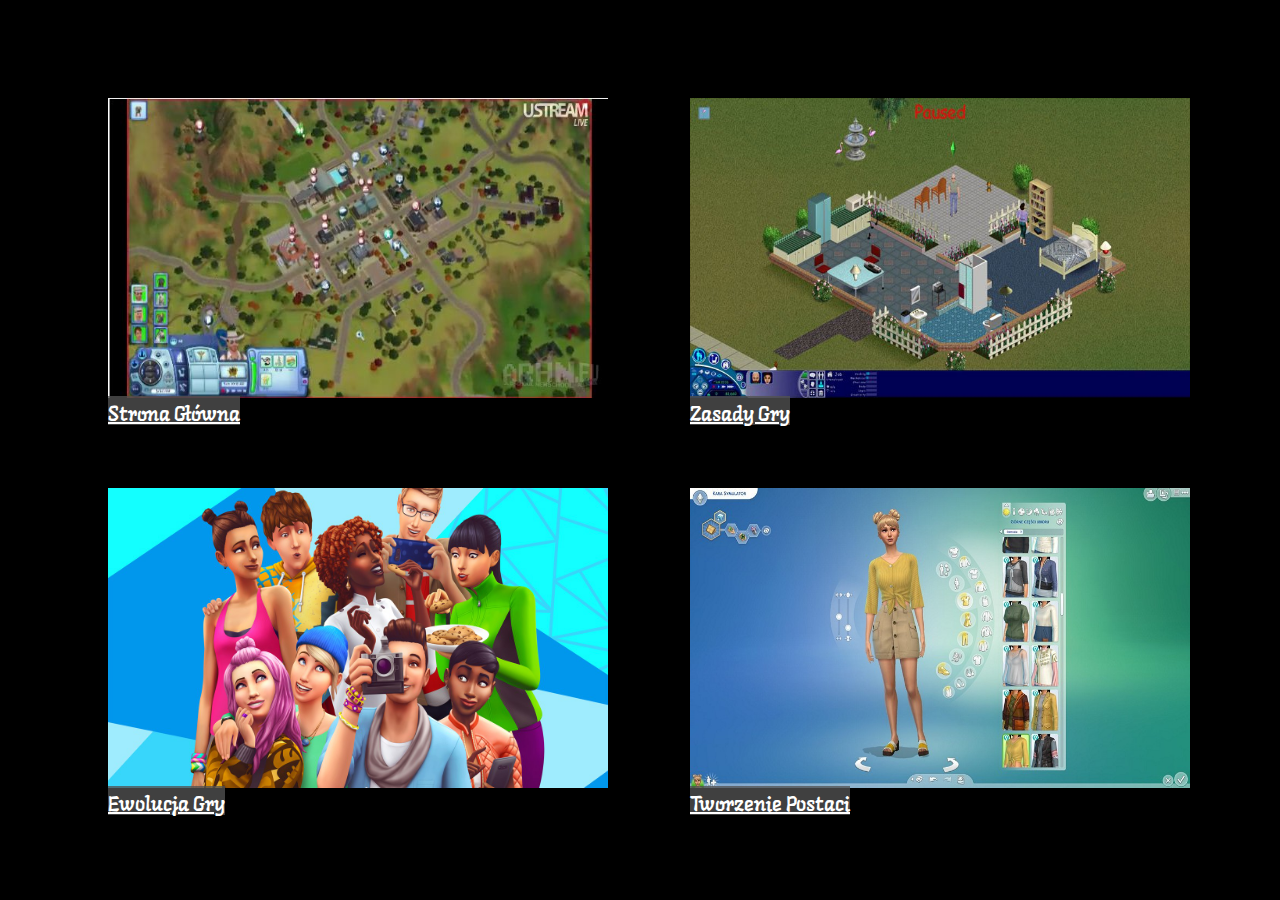
==== commit 2bc3627d: "przyciski" ====
--- a/index.html
+++ b/index.html
@@ -14,13 +14,13 @@
             <div class="cardy1">
                 <img class="card-img-top" src="./img/ts3/15.jpg" alt="">
                 <div class="card-body">
-                  <a href="strona główna.html" class="btn btn-secondary przyciski"> Strona Główna </a>
+                  <a href="strona główna.html" class="btn przyciski"> Strona Główna </a>
                 </div>
             </div>
             <div class="cardy1">
                 <img class="card-img-top" src="./img/ts4/the-sims.jpg" alt="">
                 <div class="card-body">
-                  <a href="ewolucja.html" class="btn btn-secondary przyciski"> Ewolucja Gry </a>
+                  <a href="ewolucja.html" class="btn przyciski"> Ewolucja Gry </a>
                 </div>
             </div>
         </div>
@@ -28,13 +28,13 @@
             <div class="cardy1">
                 <img class="card-img-top" src="./img/ts1/296319421.jpg" alt="">
                 <div class="card-body">
-                  <a href="zasady.html" class="btn btn-secondary przyciski"> Zasady Gry </a>
+                  <a href="zasady.html" class="btn przyciski"> Zasady Gry </a>
                 </div>
             </div>
             <div class="cardy1">
                 <img class="card-img-top" src="./img/ts4/1e51d545424c99deef03fa9d1d1f.jpg" alt="">
                 <div class="card-body">
-                  <a href="postacie.html" class="btn btn-secondary przyciski"> Tworzenie Postaci </a>
+                  <a href="postacie.html" class="btn przyciski"> Tworzenie Postaci</a>
                 </div>
             </div>
         </div>
--- a/style.css
+++ b/style.css
@@ -15,6 +15,9 @@
 }
 
 .przyciski {
+    background-color: #525252c7;
+    color: white;
+    font-size: 20px;
     width: 450px;
     height: 50px;
     padding-top: 10px;
@@ -147,3 +150,17 @@
     display: grid;
     grid-template-columns: 30% 70%;
 }
+
+.koniec {
+    margin-top: 50px;
+    padding-top: 20px;
+    padding-left: 50px;
+    font-size: 15px;
+    background-color: #525252c7;
+    border: 8px solid #1d1d1d;
+    color: white;
+}
+
+.tekst2{
+    color: white;
+}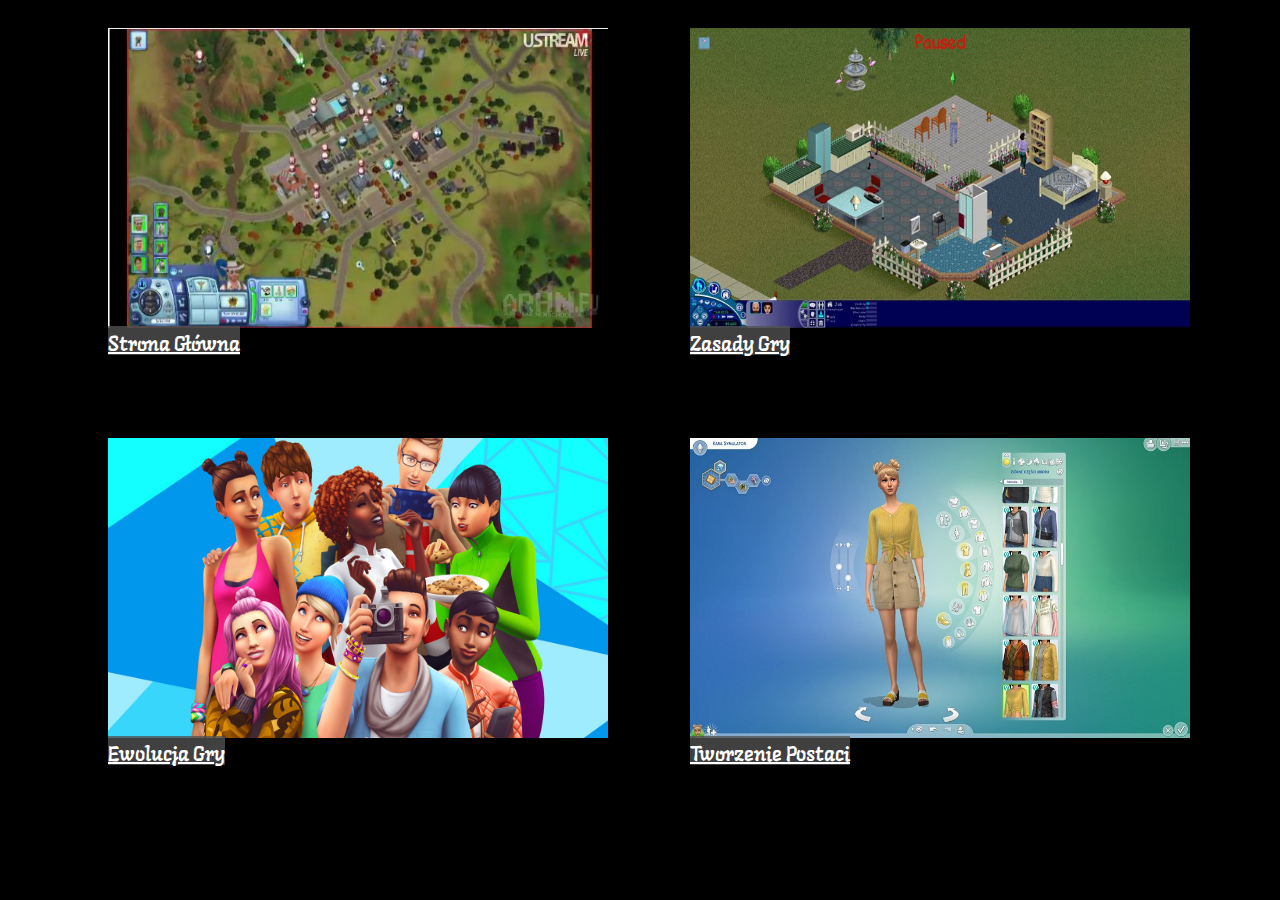
==== commit 17981c87: "animacja" ====
--- a/index.html
+++ b/index.html
@@ -14,7 +14,7 @@
             <div class="cardy1">
                 <img class="card-img-top" src="./img/ts3/15.jpg" alt="">
                 <div class="card-body">
-                  <a href="strona główna.html" class="btn przyciski"> Strona Główna </a>
+                  <a href="strglowna.html" class="btn przyciski"> Strona Główna </a>
                 </div>
             </div>
             <div class="cardy1">
--- a/style.css
+++ b/style.css
@@ -5,7 +5,8 @@
 .cardy1{
     width: 500px;
     height: 300px;
-    margin-top: 90px;
+    margin-top: 20px;
+    margin-bottom: 110px;
 }
 
 .str1 {
@@ -43,6 +44,11 @@
     position: fixed;
     top: 0;
     z-index: 10;
+}
+
+img {
+    width: 100%;
+    height: 100%;
 }
 
 .ramka {
@@ -111,14 +117,6 @@
     padding-left: 30px;
 }
 
-.zdjecie3 {
-    background-image: url(./img/ts3/ingame_16x9.jpg);
-    background-repeat: no-repeat;
-    background-size: cover;
-    width: 400px;
-    height: 300px;
-}
-
 .ts {
     margin-top: 80px;
     color: rgb(255, 255, 255);
@@ -134,11 +132,32 @@
     margin-bottom: 70px;
     margin-left: 100px;
     padding: 0;
+    
 }
 
-img {
+.glrewolucja{
+    overflow: hidden;
+}
+
+.img2 {
     width: 100%;
     height: 100%;
+}
+
+.img2:hover {
+    animation-name: przyblizanie;
+    animation-duration: 2500ms;
+    animation-fill-mode: forwards;
+}
+
+@keyframes przyblizanie{
+    from {
+        width: 100%;
+        height: 100%;
+    }
+    to {
+    transform: scale(1.5);
+    }
 }
 
 .tspostaci {
@@ -163,4 +182,4 @@
 
 .tekst2{
     color: white;
-}+}
